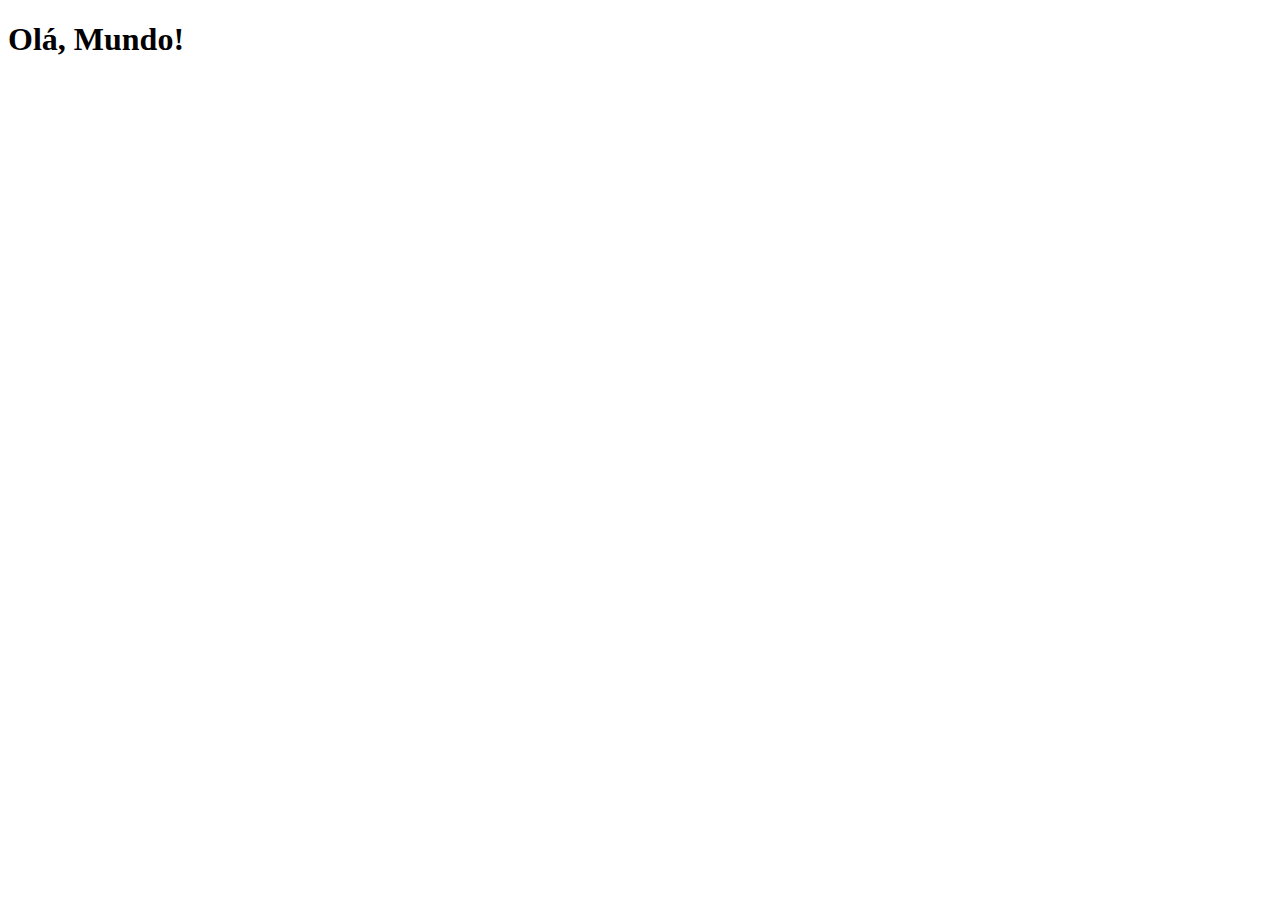
==== index.html @ fcb704a9 "criei a página principal" ====
<!DOCTYPE html>
<html lang="pt-br">
<head>
    <meta charset="UTF-8">
    <meta name="viewport" content="width=device-width, initial-scale=1.0">
    <link rel="shortcut icon" href="favicon.ico" type="image/x-icon">
    <title>Projeto Redes Sociais</title>
</head>
<body>
    <h1>Olá, Mundo!</h1>
</body>
</html>
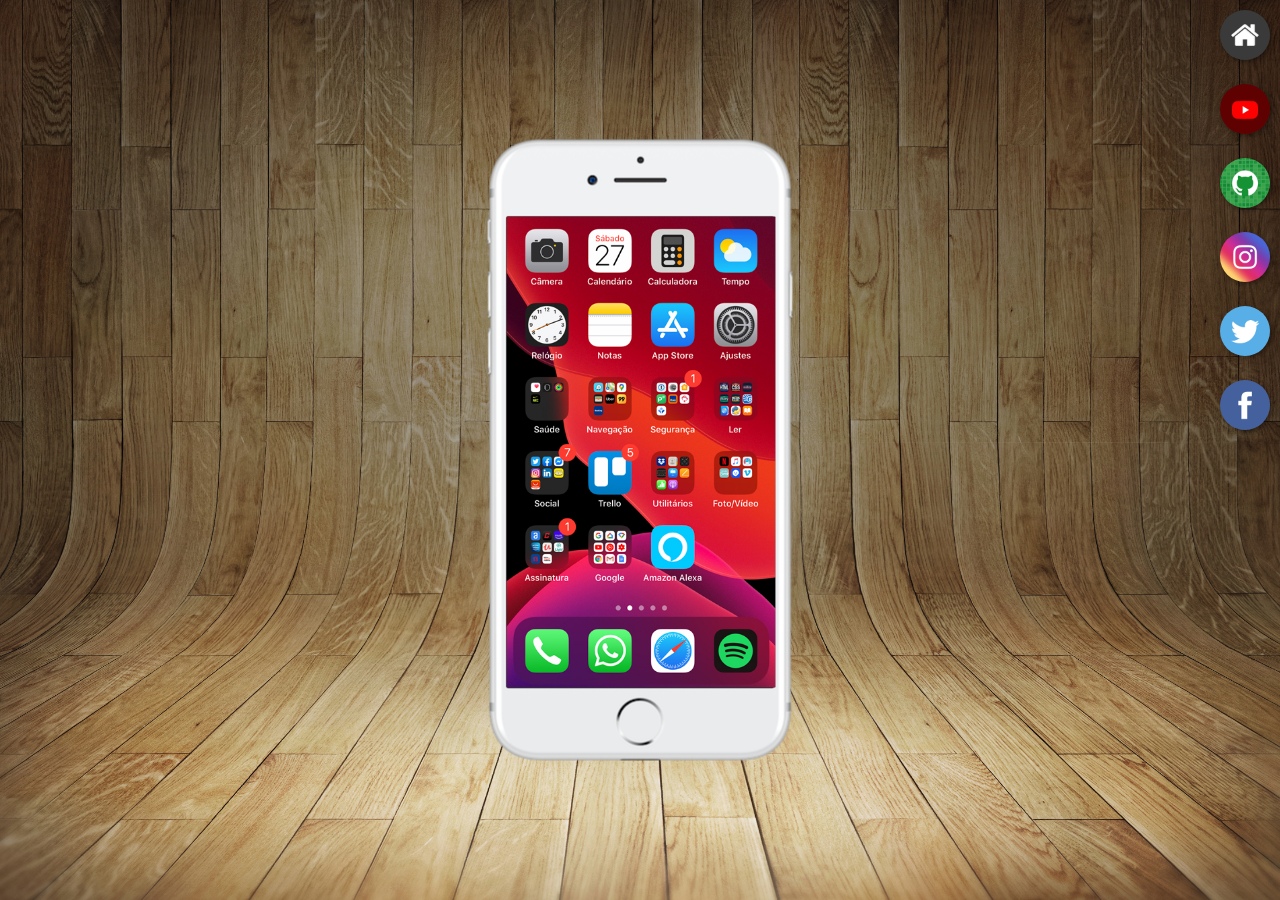
==== commit 8548cace: "atualizações do projeto" ====
--- a/index.html
+++ b/index.html
@@ -4,9 +4,24 @@
     <meta charset="UTF-8">
     <meta name="viewport" content="width=device-width, initial-scale=1.0">
     <link rel="shortcut icon" href="favicon.ico" type="image/x-icon">
+    <link rel="stylesheet" href="estilos/style.css">
     <title>Projeto Redes Sociais</title>
 </head>
 <body>
-    <h1>Olá, Mundo!</h1>
+   <main>
+    <section id="telefone">
+        <iframe src="home.html" name="tela" id="tela" frameborder="0">
+            Seu navegador não é compatível com isso.
+        </iframe>
+    </section>
+    <section id="redes-sociais">
+         <a href="#" target="tela"><img src="imagens/logo-home.jpg" alt="Home"></a><br>
+         <a href="#" target="tela"><img src="imagens/logo-youtube.jpg" alt="Youtube"></a><br>
+         <a href="#" target="tela"><img src="imagens/logo-github.jpg" alt="Github"></a><br>
+         <a href="#" target="tela"><img src="imagens/logo-instagram.jpg" alt="Instagram"></a><br>
+         <a href="#" target="tela"><img src="imagens/logo-twitter.jpg" alt="Twitter"></a><br>
+         <a href="#" target="tela"><img src="imagens/logo-facebook.jpg" alt="Facebook"></a>
+    </section>
+   </main>
 </body>
 </html>--- a/estilos/style.css
+++ b/estilos/style.css
@@ -0,0 +1,61 @@
+@charset "UTF-8";
+
+* {
+    margin: 0px;
+    padding: 0px;
+    font-family: Arial, Helvetica, sans-serif;
+}
+
+html, body {
+    height: 100vh;
+    width: 100vw;
+    background-color: black;
+}
+
+body {
+    background: url('../imagens/fundo-madeira.jpg') no-repeat top center;
+    background-size: cover;
+    background-attachment: fixed;
+}
+
+main {
+    position: relative;
+    height: 100vh; 
+}
+
+section#telefone {
+    position: absolute;
+    top: 50%;
+    left: 50%;
+    transform: translate(-50%, -50%);
+    height: 627px;
+    width: 311px;
+    background: url('../imagens/frame-iphone.png') no-repeat;
+}
+
+iframe#tela {
+    position: relative;
+    top: 80px;
+    left: 22px;
+    width: 269px;
+    height: 471px;
+}
+
+section#redes-sociais {
+    text-align: right;
+}
+
+section#redes-sociais img {
+    width: 50px;
+    margin: 10px;
+    border-radius: 50%;
+    box-shadow: 2px 2px 5px rgba(0, 0, 0, 0.403);
+    box-sizing: border-box;
+}
+
+section#redes-sociais img:hover {
+    border: 2px solid rgba(255, 255, 255, 0.617);
+    transform: translate(-3px, -3px);
+    box-shadow: 5px 5px 10px rgba(0, 0, 0, 0.634);
+    transition: transform .3s, border 1s;
+}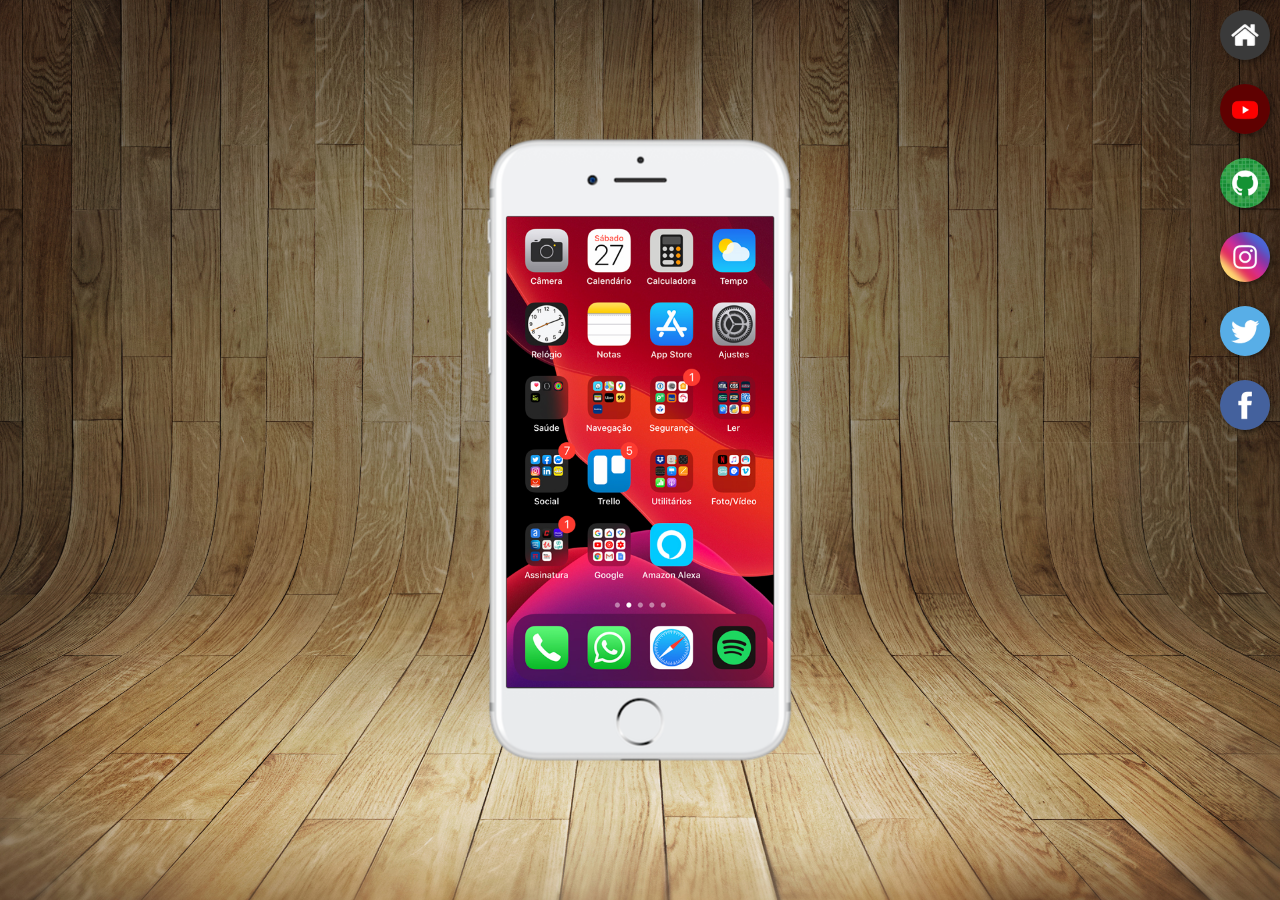
==== commit 7d354c7a: "atualização do projeto" ====
--- a/index.html
+++ b/index.html
@@ -15,12 +15,12 @@
         </iframe>
     </section>
     <section id="redes-sociais">
-         <a href="#" target="tela"><img src="imagens/logo-home.jpg" alt="Home"></a><br>
-         <a href="#" target="tela"><img src="imagens/logo-youtube.jpg" alt="Youtube"></a><br>
-         <a href="#" target="tela"><img src="imagens/logo-github.jpg" alt="Github"></a><br>
-         <a href="#" target="tela"><img src="imagens/logo-instagram.jpg" alt="Instagram"></a><br>
-         <a href="#" target="tela"><img src="imagens/logo-twitter.jpg" alt="Twitter"></a><br>
-         <a href="#" target="tela"><img src="imagens/logo-facebook.jpg" alt="Facebook"></a>
+         <a href="home.html" target="tela"><img src="imagens/logo-home.jpg" alt="Home"></a><br>
+         <a href="youtube.html" target="tela"><img src="imagens/logo-youtube.jpg" alt="Youtube"></a><br>
+         <a href="github.html" target="tela"><img src="imagens/logo-github.jpg" alt="Github"></a><br>
+         <a href="instagram.html" target="tela"><img src="imagens/logo-instagram.jpg" alt="Instagram"></a><br>
+         <a href="twitter.html" target="tela"><img src="imagens/logo-twitter.jpg" alt="Twitter"></a><br>
+         <a href="facebook.html" target="tela"><img src="imagens/logo-facebook.jpg" alt="Facebook"></a>
     </section>
    </main>
 </body>
--- a/estilos/style.css
+++ b/estilos/style.css
@@ -37,7 +37,7 @@
     position: relative;
     top: 80px;
     left: 22px;
-    width: 269px;
+    width: 267px;
     height: 471px;
 }
 
